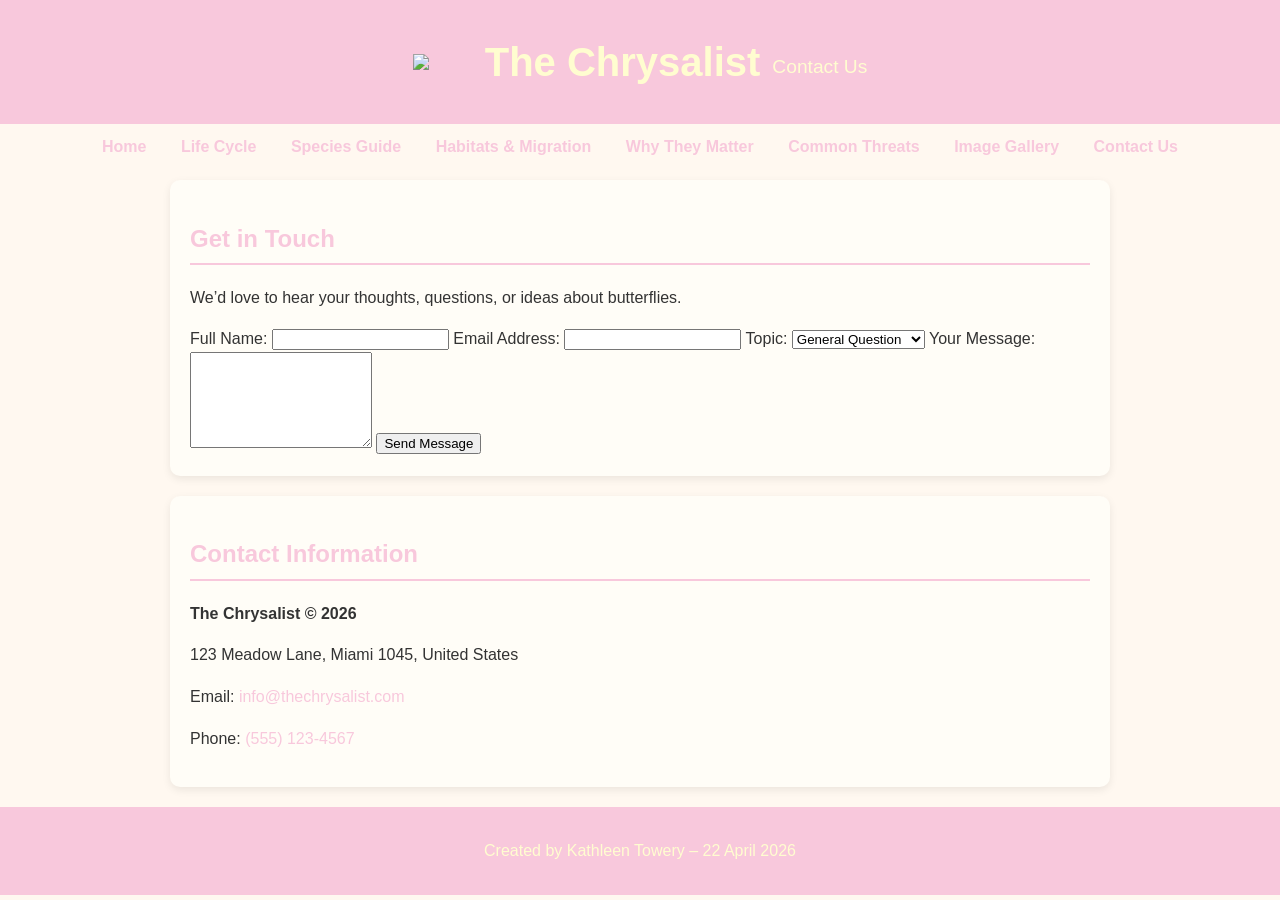
==== contact.html @ a935194f "contact.html" ====
<!DOCTYPE html>
<html lang="en">
<head>
<meta charset="UTF-8">
<meta name="viewport" content="width=device-width, initial-scale=1.0">

<title>Contact Us - The Chrysalist</title>

<meta name="description" content="Contact The Chrysalist with questions, feedback, or butterfly conservation ideas.">
<meta name="author" content="Kathleen Towery">

<link rel="stylesheet" href="styles.css">
</head>

<body>

<header>
    <img src="images/the-chrysalist-logo.png" class="logo">
    <h1>The Chrysalist</h1>
    <p>Contact Us</p>
</header>

<nav>
    <ul>
        <li><a href="index.html">Home</a></li>
        <li><a href="lifecycle.html">Life Cycle</a></li>
        <li><a href="species.html">Species Guide</a></li>
        <li><a href="habitats.html">Habitats & Migration</a></li>
        <li><a href="matter.html">Why They Matter</a></li>
        <li><a href="threats.html">Common Threats</a></li>
        <li><a href="gallery.html">Image Gallery</a></li>
        <li><a href="contact.html">Contact Us</a></li>
    </ul>
</nav>

<!-- CONTACT FORM SECTION -->
<section class="contact-card">

<h2>Get in Touch</h2>
<p>We’d love to hear your thoughts, questions, or ideas about butterflies.</p>

<form action="mailto:info@thechrysalist.com" method="post" enctype="text/plain">

    <label for="name">Full Name:</label>
    <input type="text" id="name" name="name" required>

    <label for="email">Email Address:</label>
    <input type="email" id="email" name="email" required>

    <label for="topic">Topic:</label>
    <select id="topic" name="topic">
        <option value="general">General Question</option>
        <option value="conservation">Conservation</option>
        <option value="feedback">Website Feedback</option>
    </select>

    <label for="message">Your Message:</label>
    <textarea id="message" name="message" rows="6" required></textarea>

    <input type="submit" value="Send Message">

</form>

</section>

<!-- CONTACT INFO -->
<section class="contact-info">

<h2>Contact Information</h2>

<p><strong>The Chrysalist © 2026</strong></p>

<p>123 Meadow Lane, Miami 1045, United States</p>

<p>Email: <a href="mailto:info@thechrysalist.com">info@thechrysalist.com</a></p>

<p>Phone: <a href="tel:5551234567">(555) 123-4567</a></p>

</section>

<footer>
<p>Created by Kathleen Towery – 22 April 2026</p>
</footer>

</body>
</html>
---- styles.css ----
/* General Styles */
html, body {
height: 100%;
margin: 0;
padding: 0;
}

body {
font-family: Arial, Helvetica, sans-serif;
line-height: 1.6;
background-color: #fff8f0;
color: #333;
}

/* Header */
header {
background-color: #F8C8DC;
display: flex;
align-items: center;
justify-content: center;
gap: 12px;
text-align: center;
padding: 30px 10px;
flex-wrap: wrap;
}

.logo {
width: 60px;
height: auto;
}

header h1 {
margin: 0;
font-size: 2.5em;
color: #FFFDD0;
}

header p {
margin: 10px 0 0;
font-size: 1.2em;
color: #FFFDD0;
}

/* Navigation */
nav ul {
list-style-type: none;
text-align: center;
padding: 0;
margin: 10px 0;
}

nav ul li {
display: inline;
margin: 0 15px;
}

nav a {
font-weight: bold;
color: #F8C8DC;
text-decoration: none;
}

nav a:hover {
text-decoration: underline;
}

/* Section Styles */
section {
max-width: 900px;
margin: 20px auto;
padding: 20px;
background-color: #fffdf7;
border-radius: 10px;
box-shadow: 0 3px 8px rgba(0,0,0,0.08);
}

section h2 {
color: #F8C8DC;
border-bottom: 2px solid #F8C8DC;
padding-bottom: 5px;
}

section h3 {
color: #F8C8DC;
margin-top: 15px;
}

/* Spotlight Image */
.spotlight-content {
    position: relative;
}

.spotlight-image, .photo {
    float: right;
    width: 100px;           /* square width */
    height: 100px;          /* square height */
    object-fit: cover;      /* crop without distortion */
    margin: 0 0 10px 15px;  /* spacing between text and image */
    border-radius: 8px;     /* optional rounded corners */
}

/* Image Gallery */
.image-gallery {
display: flex;
justify-content: space-between;
gap: 15px;
flex-wrap: wrap;
margin-top: 15px;
}

.image-gallery figure {
text-align: center;
flex: 1 1 200px;
}

.gallery-img {
width: 100%;
max-width: 180px;
height: 120px;
object-fit: cover;
border-radius: 8px;
}

.image-gallery figcaption {
margin-top: 5px;
font-size: 0.9em;
}

/* Lists */
ul {
list-style-type: disc;
padding-left: 20px;
}

/* =========================
MODERN TABLE STYLING
========================= */

.life-cycle-table {
width: 100%;
border-collapse: collapse;
margin-top: 15px;
font-size: 0.95em;
overflow: hidden;
border-radius: 10px;
}

/* Header */
.life-cycle-table thead {
background-color: #F8C8DC;
color: #fff;
}

.life-cycle-table th {
padding: 14px;
text-align: left;
font-weight: bold;
}

/* Cells */
.life-cycle-table td {
padding: 12px 14px;
border-bottom: 1px solid #eee;
vertical-align: top;
}

/* Zebra striping */
.life-cycle-table tbody tr:nth-child(even) {
background-color: #fff3f7;
}

/* Hover effect */
.life-cycle-table tbody tr:hover {
background-color: #ffe4ec;
transition: background 0.2s ease;
}

/* First column emphasis */
.life-cycle-table td:first-child {
font-weight: bold;
color: #d96c9d;
}

/* Remove last row border */
.life-cycle-table tbody tr:last-child td {
border-bottom: none;
}

/* Make table scrollable on small screens */
.table-wrapper {
overflow-x: auto;
}

/* Links */
a {
color: #F8C8DC;
text-decoration: none;
}

a:hover {
text-decoration: underline;
}

/* Footer */
footer {
text-align: center;
padding: 15px;
background-color: #F8C8DC;
color: #FFFDD0;
width: 100%;
box-sizing: border-box;
}

/* Responsive */
@media (max-width: 600px) {
header h1 {
font-size: 2em;
}

```
section {
    margin: 10px;
    padding: 15px;
}

.image-gallery {
    flex-direction: column;
    align-items: center;
}

.life-cycle-table {
    font-size: 0.85em;
}
```
.food-chain {
    flex-direction: column;
}

.pollination-images img {
    width: 100%;
}

.food-images {
    flex-direction: row;
}

.food-images img {
    width: 48%;
}

.threat-columns {
    flex-direction: column;
}
}
/* SLIDESHOW */
.slideshow-container {
position: relative;
max-width: 400px;
margin: auto;
text-align: center;
}

.slide {
display: none;
}

.slide-img {
width: 100%;
border-radius: 10px;
}

.prev, .next {
cursor: pointer;
position: absolute;
top: 50%;
transform: translateY(-50%);
background-color: rgba(0,0,0,0.5);
color: white;
border: none;
padding: 10px;
border-radius: 50%;
}

.prev {
left: 0;
}

.next {
right: 0;
}

iframe {
max-width: 100%;
height: auto;
display: block;
margin: 20px auto;
}
/* =========================
NEW PAGE: WHY BUTTERFLIES MATTER
========================= */

/* Pollination images row */
.pollination-images {
display: flex;
gap: 15px;
justify-content: center;
flex-wrap: wrap;
margin-top: 15px;
}

.pollination-images img {
width: 30%;
min-width: 150px;
border-radius: 8px;
object-fit: cover;
}

/* Food chain layout */
.food-chain {
display: flex;
gap: 20px;
align-items: center;
flex-wrap: wrap;
}

.food-text {
flex: 1;
}

.food-images {
flex: 1;
display: flex;
flex-direction: column;
gap: 10px;
}

.food-images img {
width: 100%;
border-radius: 8px;
object-fit: cover;
}

/* =========================
NEW PAGE: THREATS
========================= */

/* Arrow styling */
.arrows {
text-align: center;
font-size: 2.5em;
margin: 10px 0;
color: #F8C8DC;
}

/* Two-column threat layout */
.threat-columns {
display: flex;
gap: 20px;
flex-wrap: wrap;
}

.threat-columns div {
flex: 1;
min-width: 250px;
}
/* =========================
IMAGE GALLERY PAGE
========================= */

.butterfly-container {
    text-align: center;
    margin-top: 20px;
}

.butterfly {
    width: 120px;
    height: auto;
    animation: flap 0.6s infinite ease-in-out alternate;
}

@keyframes flap {
    0%   { transform: rotate(0deg) scale(1); }
    100% { transform: rotate(5deg) scale(1.05); }
}

.gallery-grid {
    display: grid;
    grid-template-columns: repeat(2, 1fr);
    gap: 20px;
    margin-top: 30px;
}

.gallery-item {
    background-color: #fffdf7;
    padding: 10px;
    border-radius: 10px;
    box-shadow: 0 3px 8px rgba(0,0,0,0.08);
}

.gallery-item img {
    width: 100%;
    border-radius: 8px;
    object-fit: cover;
}

.gallery-item p {
    margin-top: 10px;
    font-size: 0.95em;
}

/* Mobile */
@media (max-width: 600px) {
    .gallery-grid {
        grid-template-columns: 1fr;
    }
}
/* =========================
IMAGE GALLERY ADDITIONS
========================= */

/* Butterfly container */
.butterfly-container {
    text-align: center;
    margin-top: 20px;
}

/* Butterfly animation */
.butterfly {
    width: 120px;
    height: auto;
    animation: flap 0.6s infinite ease-in-out alternate;
}

@keyframes flap {
    0%   { transform: rotate(0deg) scale(1); }
    100% { transform: rotate(5deg) scale(1.05); }
}

/* Floating text */
.fly-text {
    margin-top: 10px;
    font-size: 1.6em;
    color: #F8C8DC;
    font-weight: bold;
    text-align: center;
    animation: floatText 1.5s ease-in-out infinite alternate;
}

/* Float animation */
@keyframes floatText {
    from { transform: translateY(0px); }
    to   { transform: translateY(-6px); }
}
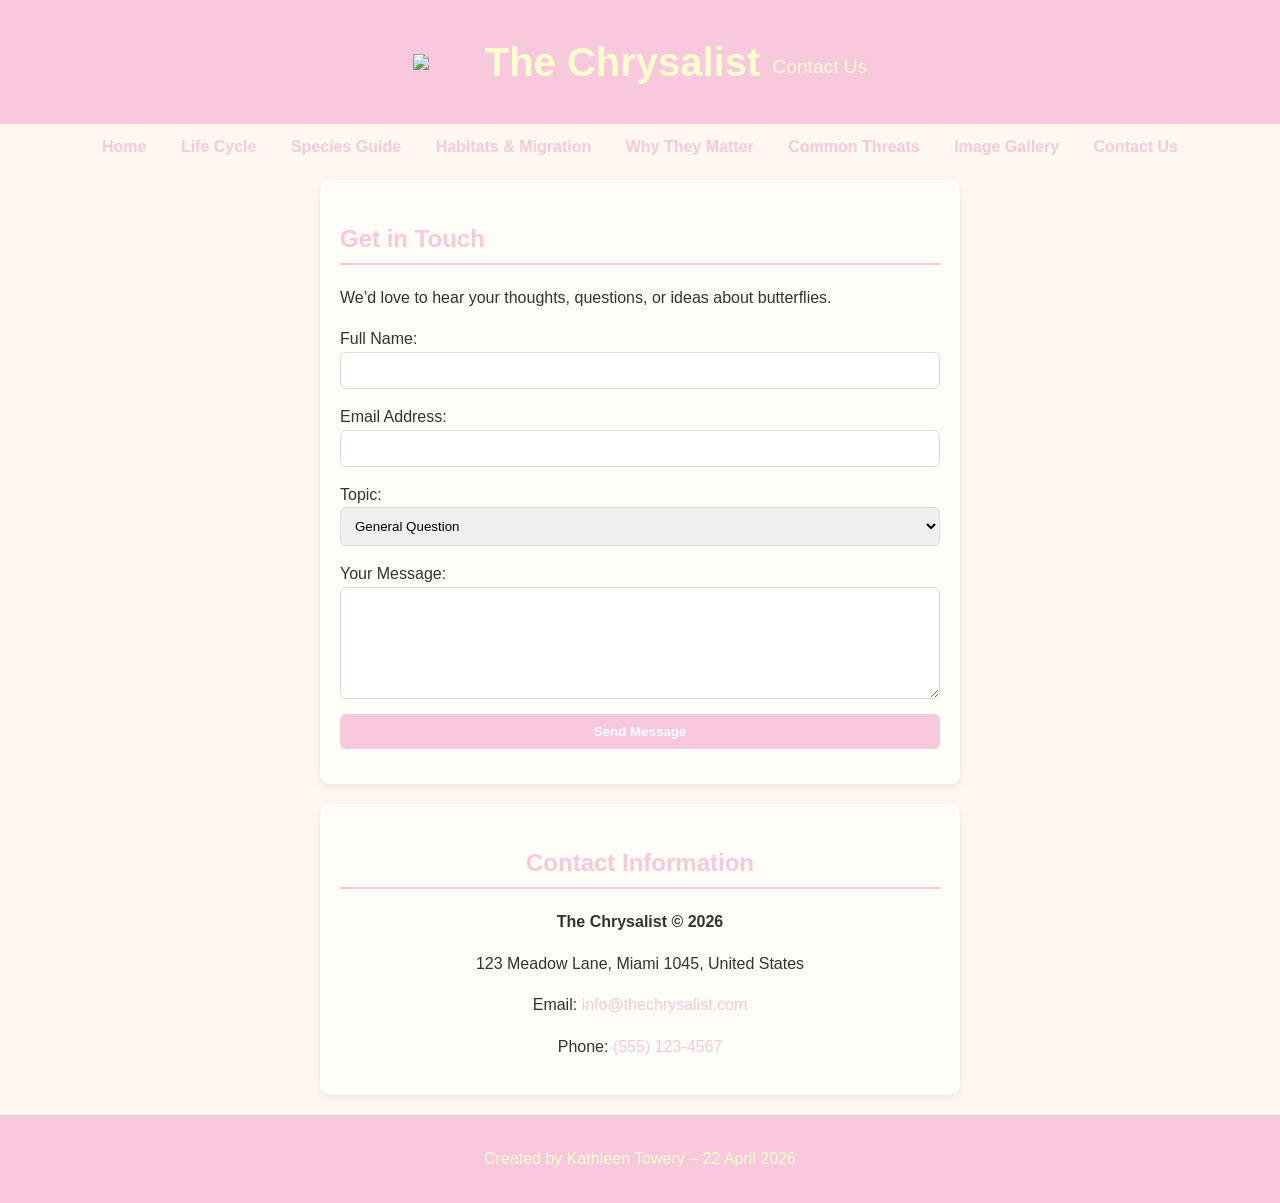
==== commit 4c085bd3: "contact.html" ====
--- a/contact.html
+++ b/contact.html
@@ -15,7 +15,7 @@
 <body>
 
 <header>
-    <img src="images/the-chrysalist-logo.png" class="logo">
+    <img src="https://plus.unsplash.com/premium_photo-1670455444218-1d0a7ca63efa?q=80&w=1587&auto=format&fit=crop&ixlib=rb-4.1.0&ixid=M3wxMjA3fDB8MHxwaG90by1wYWdlfHx8fGVufDB8fHx8fA%3D%3D" class="logo">
     <h1>The Chrysalist</h1>
     <p>Contact Us</p>
 </header>
--- a/styles.css
+++ b/styles.css
@@ -451,3 +451,69 @@
     from { transform: translateY(0px); }
     to   { transform: translateY(-6px); }
 }
+
+/* =========================
+CONTACT PAGE STYLING
+========================= */
+
+/* Centered form card */
+.contact-card {
+    max-width: 600px;
+    margin: 20px auto;
+    padding: 20px;
+    background-color: #fffdf7;
+    border-radius: 10px;
+    box-shadow: 0 3px 8px rgba(0,0,0,0.08);
+}
+
+/* Form layout */
+.contact-card form {
+    display: flex;
+    flex-direction: column;
+}
+
+/* Inputs */
+.contact-card input,
+.contact-card textarea,
+.contact-card select {
+    margin-bottom: 15px;
+    padding: 10px;
+    border: 1px solid #ddd;
+    border-radius: 6px;
+    font-family: Arial, Helvetica, sans-serif;
+}
+
+/* Submit button */
+.contact-card input[type="submit"] {
+    background-color: #F8C8DC;
+    color: white;
+    border: none;
+    cursor: pointer;
+    font-weight: bold;
+    transition: 0.3s;
+}
+
+.contact-card input[type="submit"]:hover {
+    background-color: #f3a9c5;
+}
+
+/* Contact info box */
+.contact-info {
+    max-width: 600px;
+    margin: 20px auto;
+    padding: 20px;
+    background-color: #fffdf7;
+    border-radius: 10px;
+    box-shadow: 0 3px 8px rgba(0,0,0,0.08);
+    text-align: center;
+}
+
+/* Links styling */
+.contact-info a {
+    color: #F8C8DC;
+    text-decoration: none;
+}
+
+.contact-info a:hover {
+    text-decoration: underline;
+}
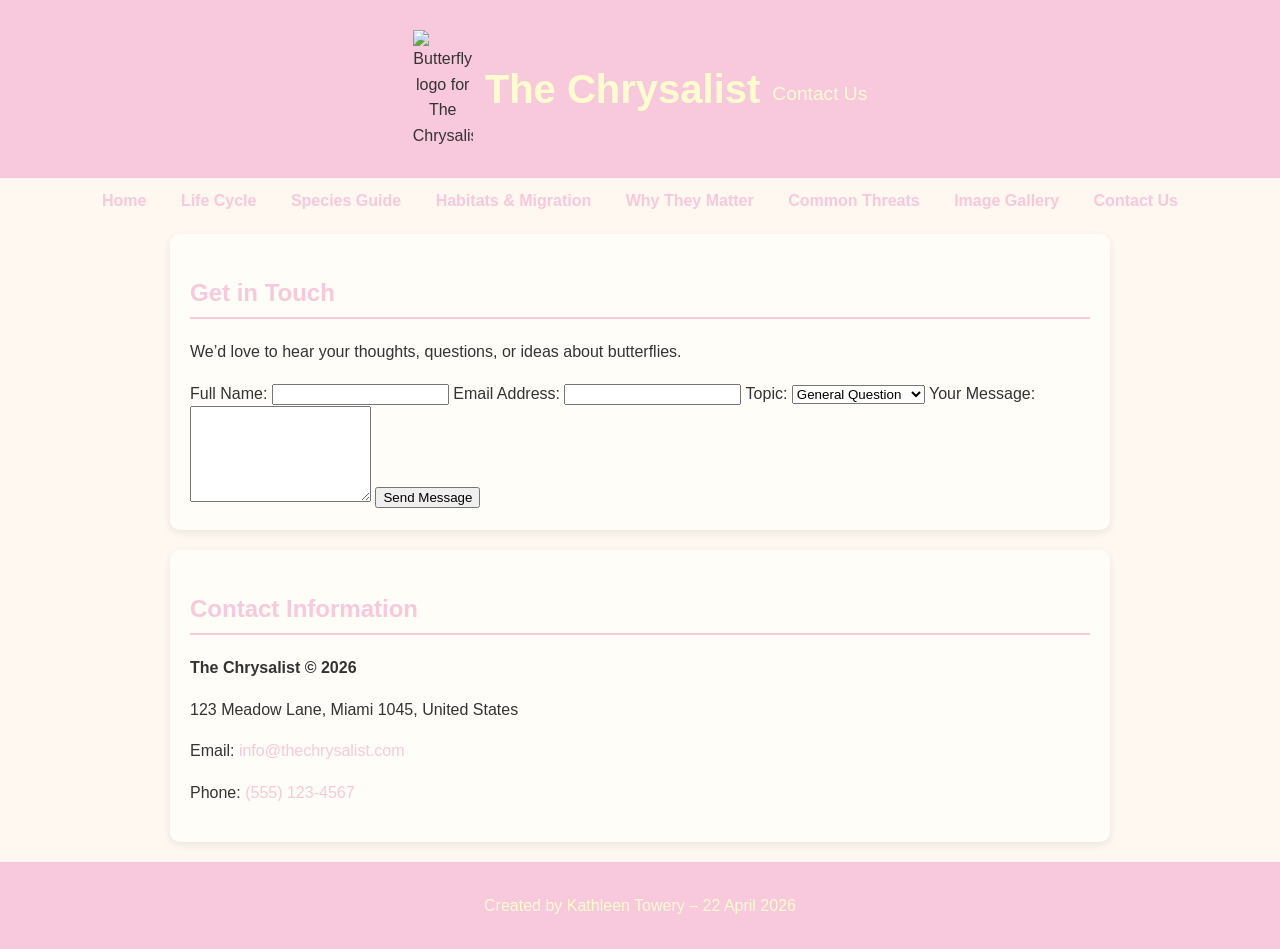
==== commit 14abccf0: "contact.html" ====
--- a/contact.html
+++ b/contact.html
@@ -15,7 +15,7 @@
 <body>
 
 <header>
-    <img src="https://plus.unsplash.com/premium_photo-1670455444218-1d0a7ca63efa?q=80&w=1587&auto=format&fit=crop&ixlib=rb-4.1.0&ixid=M3wxMjA3fDB8MHxwaG90by1wYWdlfHx8fGVufDB8fHx8fA%3D%3D" class="logo">
+    <img src="https://plus.unsplash.com/premium_photo-1670455444218-1d0a7ca63efa?q=80&w=1587&auto=format&fit=crop&ixlib=rb-4.1.0&ixid=M3wxMjA3fDB8MHxwaG90by1wYWdlfHx8fGVufDB8fHx8fA%3D%3D" class="logo" alt="Butterfly logo for The Chrysalist">
     <h1>The Chrysalist</h1>
     <p>Contact Us</p>
 </header>
--- a/styles.css
+++ b/styles.css
@@ -217,7 +217,6 @@
 font-size: 2em;
 }
 
-```
 section {
     margin: 10px;
     padding: 15px;
@@ -231,7 +230,7 @@
 .life-cycle-table {
     font-size: 0.85em;
 }
-```
+    
 .food-chain {
     flex-direction: column;
 }
@@ -251,7 +250,7 @@
 .threat-columns {
     flex-direction: column;
 }
-}
+
 /* SLIDESHOW */
 .slideshow-container {
 position: relative;
@@ -515,5 +514,5 @@
 }
 
 .contact-info a:hover {
-    text-decoration: underline;
-}
+    text-decoration: underline;} 
+    }
